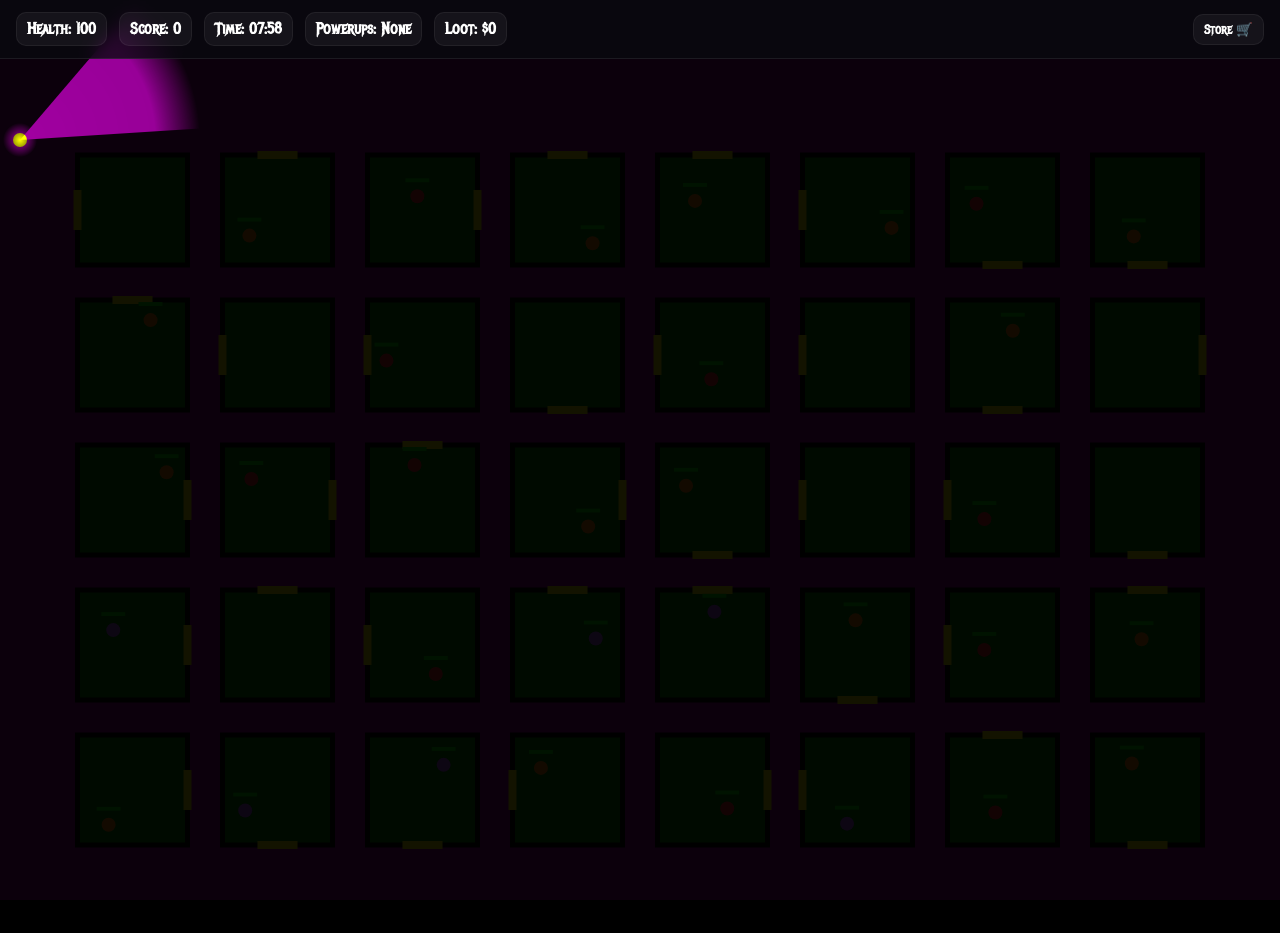
==== page1.html @ af248972 "Initial commit" ====
<!DOCTYPE html>
<html lang="en">
<head>
    <meta charset="UTF-8" />
    <meta name="viewport" content="width=device-width, initial-scale=1.0" />
    <title>DArk</title>
    <link rel="stylesheet" href="./src/styles.css" />
    <link href="https://fonts.googleapis.com/css2?family=Metal+Mania&display=swap" rel="stylesheet" />
</head>
<body>
    <div id="hud">
        <div id="health">Health: 100</div>
        <div id="score">Score: 0</div>
        <div id="timer">Time: 08:00</div>
        <div id="powerups">Powerups: None</div>
        <div id="loot">Loot: $0</div>
        <button id="storeBtn">Store 🛒</button>
    </div>

    <div id="store" class="hidden">
        <div class="store-head">
            <div class="store-title">Store</div>
            <button id="closeStore" type="button">×</button>
        </div>

        <button class="store-item" data-buy="speed" type="button">
            <span class="icon" id="iconSpeed">
                <svg xmlns="http://www.w3.org/2000/svg" viewBox="-63 65 128 128" aria-hidden="true">
                    <path d="M38.7,87.6c-3.6,5.1-10.6,6.3-15.7,2.8s-6.3-10.6-2.8-15.7c3.6-5.1,10.6-6.3,15.7-2.8S42.3,82.5,38.7,87.6z M64.1,100.1l-13.2,19c-1.5,2.3-4.6,2.8-6.9,1.3l-19-13.2L4.7,137.3L22,149.4c1.5,1,2.7,2.7,3,4.5l4.9,27.7c0.6,3.8-2,7.5-5.8,8.2c-3.8,0.6-7.5-2-8.2-5.8l-4.4-24.9l-21.8-15.5c0,0-11.5,16.6-12.3,17.6s-1.5,2.4-2.8,3.1c-1.7,1-3.7,1.1-5.4,0.7l-27.2-7.3c-3.7-1-5.9-4.8-4.9-8.6c1-3.7,4.8-5.9,8.6-4.9l22.3,5.9L3.6,98.4h-13.7l-11.7,16.8c-1.5,2.3-4.6,2.8-6.9,1.3c-2.3-1.5-2.8-4.6-1.3-6.9l13.2-18.9c1-1.5,2.7-2.3,4.4-2.1h22.8c3.4,0,6.8,1,9.7,3.1l7.3,5.2l18,12.7L56,94.6c1.5-2.3,4.6-2.8,6.9-1.3S65.7,98,64.1,100.1z" />
                </svg>
            </span>
            <span class="text">
                <span class="name">2X Speed<sub>20s</sub></span>
                <span class="price">$50</span>
            </span>
        </button>

        <button class="store-item" data-buy="hp" type="button">
            <span class="icon" id="iconHp">
                <svg xmlns="http://www.w3.org/2000/svg" viewBox="0 0 500 500" aria-hidden="true">
                    <g>
                        <path d="M306.6,143.4C291.5,128.3,271.4,120,250,120s-41.5,8.3-56.6,23.4c-31.2,31.2-31.2,81.9,0,113.1   c15.1,15.1,35.2,23.4,56.6,23.4s41.5-8.3,56.6-23.4S330,221.4,330,200S321.7,158.5,306.6,143.4z M295.3,245.3   C283.2,257.3,267.1,264,250,264s-33.2-6.7-45.3-18.7c-25-25-25-65.6,0-90.5c12.1-12.1,28.2-18.7,45.3-18.7   c17.1,0,33.2,6.7,45.3,18.7c12.1,12.1,18.7,28.2,18.7,45.3S307.3,233.2,295.3,245.3z"/>
                        <path d="M282,192h-24v-24c0-4.4-3.6-8-8-8s-8,3.6-8,8v24h-24c-4.4,0-8,3.6-8,8s3.6,8,8,8h24v24c0,4.4,3.6,8,8,8s8-3.6,8-8v-24h24   c4.4,0,8-3.6,8-8S286.4,192,282,192z"/>
                    </g>
                </svg>
            </span>
            <span class="text">
                <span class="name">+100 HP</span>
                <span class="price">$100</span>
            </span>
        </button>

        <button class="store-item" data-buy="damage" type="button">
            <span class="icon" id="iconDamage">
                <svg xmlns="http://www.w3.org/2000/svg" viewBox="0 0 512 512" aria-hidden="true">
                    <g>
                        <path d="M509.915,2.067C498.446-9.417,371.29,29.161,331.086,60.974L451.04,180.927   C482.853,140.708,521.415,13.567,509.915,2.067z"/>
                        <path d="M268.743,122.677l-41.344,10.328L42.211,318.208l12.047,12.063l-16.359,16.344l-12.063-12.047L0.008,360.396   l151.594,151.608l25.844-25.844l-12.063-12.063l16.359-16.359l12.063,12.047l185.188-185.171l10.344-41.359   c0,0,18.703-18.719,48.25-48.234L316.993,74.442C287.461,103.942,268.743,122.677,268.743,122.677z"/>
                    </g>
                </svg>
            </span>
            <span class="text">
                <span class="name">2X Damage<sub>3</sub></span>
                <span class="price">$150</span>
            </span>
        </button>

        <button class="store-item" data-buy="invis" type="button">
            <span class="icon" id="iconInvis">
                <svg xmlns="http://www.w3.org/2000/svg" viewBox="0 0 237.522 237.522" aria-hidden="true">
                    <g>
                        <g>
                            <g>
                                <path d="M109.018,202.995c2.521,22.52-3.253,31.587-18.993,34.196     c-15.73,2.648-31.04-10.855-34.244-30.112c-1.475-8.852-4.367-25.95-6.165-33.815c-2.853-12.535-10.474-28.851-13.434-38.494     c-0.674-2.208-8.383-17.997-10.171-26.712c-2.941-14.157,6.155-28.001,20.293-30.971l24.728-5.12     c3.713-0.791,14.753-1.553,14.753-1.553c15.183-0.098,22.569,7.718,22.647,22.911c0.039,8.783-7.943,22.041-14.128,23.019     c-6.204,0.977-8.93,0.283-13.131,0.303c-6.038,0.029-9.037,9.047-9.721,13.971c-0.371,2.657-0.459,15.095,7.347,30.893     C86.615,177.28,105.657,172.903,109.018,202.995z M90.611,66.476c6.282-0.029,11.353-7.533,11.304-16.746     s-5.178-16.668-11.46-16.629c-6.302,0.039-11.363,7.533-11.304,16.746C79.19,59.051,84.319,66.506,90.611,66.476z M53.358,69.026     c3.752-0.899,5.696-6.038,4.377-11.48c-1.339-5.422-5.393-9.116-9.116-8.236c-3.732,0.909-5.676,6.048-4.367,11.47     C45.581,66.232,49.625,69.935,53.358,69.026z M69.791,64.894c4.475-0.635,7.269-6.429,6.292-12.926     c-0.967-6.468-5.335-11.167-9.76-10.542c-4.426,0.684-7.249,6.468-6.272,12.945C61.037,60.839,65.375,65.538,69.791,64.894z      M27.887,75.748c-1.446-3.634-4.621-5.755-7.083-4.768c-2.511,0.997-3.332,4.739-1.876,8.353c1.456,3.615,4.66,5.725,7.122,4.748     C28.522,83.086,29.362,79.353,27.887,75.748z M38.478,75.738c3.126-1.251,4.172-6.009,2.325-10.581     c-1.847-4.612-5.901-7.318-8.998-6.038c-3.166,1.241-4.191,6.009-2.374,10.581C31.287,74.302,35.322,76.989,38.478,75.738z"/>
                            </g>
                        </g>
                    </g>
                </svg>
            </span>
            <span class="text">
                <span class="name">Invisibility<sub>12s</sub></span>
                <span class="price">$200</span>
            </span>
        </button>

        <div class="note">
            2X Damage lasts for the next 3 bullets.<br />
            Speed 2X lasts for 20 seconds.<br />
            Invisibility lasts for 12 seconds.
        </div>
    </div>

    <canvas id="canvas"></canvas>
    <div id="gameOverPopup" class="popup hidden">
    <div class="popup-card">
        <h1 id="popupTitle">Game Over</h1>
        <p id="popupScore">
            Your Score: 0
        </p>

        <div class="popup-buttons">
            <button id="restartBtn">Restart</button>
            <button id="exitBtn">Exit</button>
        </div>
        </div>
    </div>
    <button id="questsBtn">Quests 📜</button>
    <div id="questsPanel" class="hidden">
    <div class="panel-head">
        <div class="panel-title">Quests</div>
        <button id="closeQuests">×</button>
    </div>
    <div class="quest-item">
        <div class="quest-name">3 Kills without taking damage</div>
        <div class="quest-reward">Reward: +$50, +50 Score</div>
        <div class="quest-progress" id="q1Progress">0 / 3</div>
    </div>

    <div class="quest-item">
        <div class="quest-name">Kill after entering a room without damage</div>
        <div class="quest-reward">Reward: +$50, +50 Score</div>
        <div class="quest-progress" id="q2Progress">Not active</div>
    </div>

    <div class="quest-item">
        <div class="quest-name">Kill a dash unit inside a room</div>
        <div class="quest-reward">Reward: +$100, +100 Score</div>
        <div class="quest-progress" id="q3Progress">0 / 1</div>
    </div>
</div>

<div id="questToast" class="quest-toast hidden"></div>
    <script src="./src/index.js"></script>
</body>
</html>
---- src/styles.css ----
*{
    box-sizing:border-box;
}
html,body{
    margin:0;
    width:100%;
    height:100%;
    overflow:hidden;
    background:#000;
    font-family:"Metal Mania", cursive;
}
#hud{
    position:fixed;
    top:0;
    left:0;
    right:0;
    z-index:20;
    display:flex;
    align-items:center;
    gap:12px;
    flex-wrap:wrap;
    padding:12px 16px;
    background:rgba(10,10,16,0.78);
    color:#fff;
    border-bottom:1px solid rgba(255,255,255,0.08);
    backdrop-filter:blur(8px);
}
#hud > div{
    padding:6px 10px;
    border-radius:10px;
    background:rgba(255,255,255,0.05);
    border:1px solid rgba(255,255,255,0.06);
    font-weight:700;
    white-space:nowrap;
}
#storeBtn{
    font-family:"Metal Mania", cursive;
    margin-left:auto;
    padding:6px 10px;
    border-radius:10px;
    background:rgba(255,255,255,0.05);
    border:1px solid rgba(255,255,255,0.06);
    font-weight:700;
    white-space:nowrap;
    color:#fff;
    cursor:pointer;
}
#storeBtn:hover{
    background:rgba(255,255,255,0.14);
}
#store{
    position:fixed;
    top:68px;
    right:16px;
    width:min(320px,calc(100vw - 32px));
    z-index:30;
    padding:14px;
    border-radius:16px;
    background:rgba(10,10,16,0.84);
    color:#fff;
    border:1px solid rgba(255,255,255,0.08);
    box-shadow:0 14px 40px rgba(0,0,0,0.38);
    backdrop-filter:blur(10px);
}
.hidden{
    display:none;
}
.store-head{
    display:flex;
    align-items:center;
    justify-content:space-between;
    margin-bottom:12px;
}
.store-title{
    font-size:18px;
    font-weight:800;
}
#closeStore{
    border:0;
    width:32px;
    height:32px;
    border-radius:10px;
    cursor:pointer;
    background:rgba(255,255,255,0.08);
    color:#fff;
    font-size:18px;
}
#closeStore:hover{
    background:rgba(255,255,255,0.14);
}
.store-item{
    font-family:"Metal Mania", cursive;
    width:100%;
    display:flex;
    align-items:center;
    gap:12px;
    padding:12px;
    border:0;
    border-radius:14px;
    background:rgba(255,255,255,0.08);
    color:#fff;
    cursor:pointer;
    text-align:left;
    transition:0.15s ease;
    margin-bottom:10px;
}
.store-item:hover{
    background:rgba(255,255,255,0.14);
    transform:translateY(-1px);
}
.icon{
    width:36px;
    height:36px;
    flex:0 0 36px;
    display:grid;
    place-items:center;
    color:#fff100;
}
.icon svg{
    width:32px;
    height:32px;
    display:block;
    fill:currentColor;
}
.text{
    font-family:"Metal Mania", cursive;
    display:flex;
    flex-direction:column;
    gap:2px;
}
.name{
    font-family:"Metal Mania", cursive;
    font-weight:800;
    font-size:14px;
    line-height:1.2;
}
.price{
    font-family:"Metal Mania", cursive;
    font-size:12px;
    opacity:0.8;
}
.note{
    font-family:"Metal Mania", cursive;
    margin-top:8px;
    font-size:12px;
    line-height:1.5;
    opacity:0.8;
}
#canvas{
    display:block;
    width:100vw;
    height:100vh;
    background:#000;
}
.popup{
    
    position:fixed;
    inset:0;
    z-index:9999;

    display:flex;
    justify-content:center;
    align-items:center;

    backdrop-filter:blur(12px);
    background:rgba(0,0,0,0.45);
}

.popup.hidden{
    display:none;
}

.popup-card{
    width:320px;
    max-width:90vw;

    background:rgba(15,15,20,0.9);
    border:1px solid rgba(255,255,255,0.1);

    border-radius:20px;
    padding:25px;

    text-align:center;
    color:white;

    box-shadow:0 0 30px rgba(0,0,0,0.4);
}

.popup-card h1{
    margin:0 0 15px;
}

.popup-card p{
    font-size:18px;
    margin-bottom:20px;
}

.popup-buttons{
    display:flex;
    gap:10px;
}

.popup-buttons button{
    flex:1;

    padding:12px;

    border:none;
    border-radius:12px;

    cursor:pointer;

    font-weight:bold;
    font-size:15px;
}

#restartBtn{
    font-family:"Metal Mania", cursive;
    background:#4caf50;
    color:white;
}

#exitBtn{
    font-family:"Metal Mania", cursive;
    background:#e53935;
    color:white;
}
#questsBtn{
    margin-left: 8px;
    padding: 8px 12px;
    border: 1px solid rgba(255,255,255,0.08);
    border-radius: 10px;
    background: rgba(255,255,255,0.08);
    color: #fff;
    font-weight: 800;
    cursor: pointer;
}

#questsBtn:hover{
    background: rgba(255,255,255,0.14);
}

#questsPanel{
    position: fixed;
    top: 68px;
    right: 16px;
    width: min(340px, calc(100vw - 32px));
    z-index: 40;
    padding: 14px;
    border-radius: 16px;
    background: rgba(10,10,16,0.84);
    color: #fff;
    border: 1px solid rgba(255,255,255,0.08);
    box-shadow: 0 14px 40px rgba(0,0,0,0.38);
    backdrop-filter: blur(10px);
}

.panel-head{
    display:flex;
    align-items:center;
    justify-content:space-between;
    margin-bottom:12px;
}

.panel-title{
    font-size:18px;
    font-weight:800;
}

#closeQuests{
    border:0;
    width:32px;
    height:32px;
    border-radius:10px;
    cursor:pointer;
    background:rgba(255,255,255,0.08);
    color:#fff;
    font-size:18px;
}

#closeQuests:hover{
    background:rgba(255,255,255,0.14);
}

.quest-item{
    padding:12px;
    border-radius:14px;
    background:rgba(255,255,255,0.08);
    margin-bottom:10px;
}

.quest-name{
    font-weight:800;
    font-size:14px;
    margin-bottom:4px;
}
.quest-reward{
    font-size:12px;
    opacity:0.8;
    margin-bottom:6px;
}
.quest-progress{
    font-size:12px;
    color:#fff7a8;
}
.quest-toast{
    position: fixed;
    left: 50%;
    bottom: 28px;
    transform: translateX(-50%);
    z-index: 9999;
    padding: 12px 18px;
    border-radius: 14px;
    background: rgba(10,10,16,0.92);
    border: 1px solid rgba(255,255,255,0.1);
    color: white;
    font-weight: 800;
    box-shadow: 0 14px 40px rgba(0,0,0,0.4);
    backdrop-filter: blur(10px);
}

.hidden{
    display:none;
}
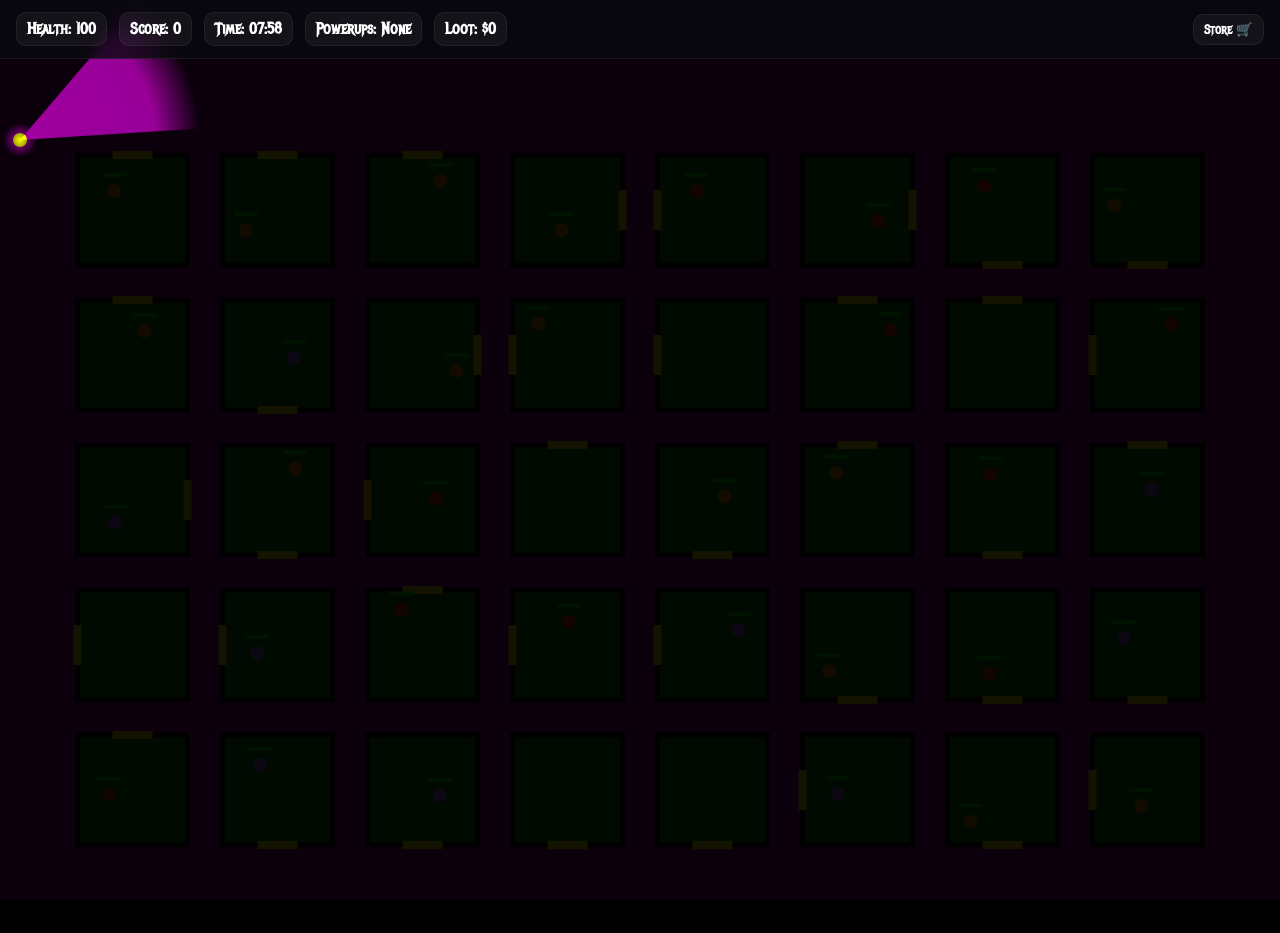
==== commit 8ef327f9: "Update page1.html" ====
--- a/page1.html
+++ b/page1.html
@@ -1,6 +1,6 @@
 <!DOCTYPE html>
 <html lang="en">
-<head>
+<head> 
     <meta charset="UTF-8" />
     <meta name="viewport" content="width=device-width, initial-scale=1.0" />
     <title>DArk</title>
@@ -132,4 +132,4 @@
 <div id="questToast" class="quest-toast hidden"></div>
     <script src="./src/index.js"></script>
 </body>
-</html>+</html>
--- a/src/styles.css
+++ b/src/styles.css
@@ -321,4 +321,4 @@
 
 .hidden{
     display:none;
-}+}
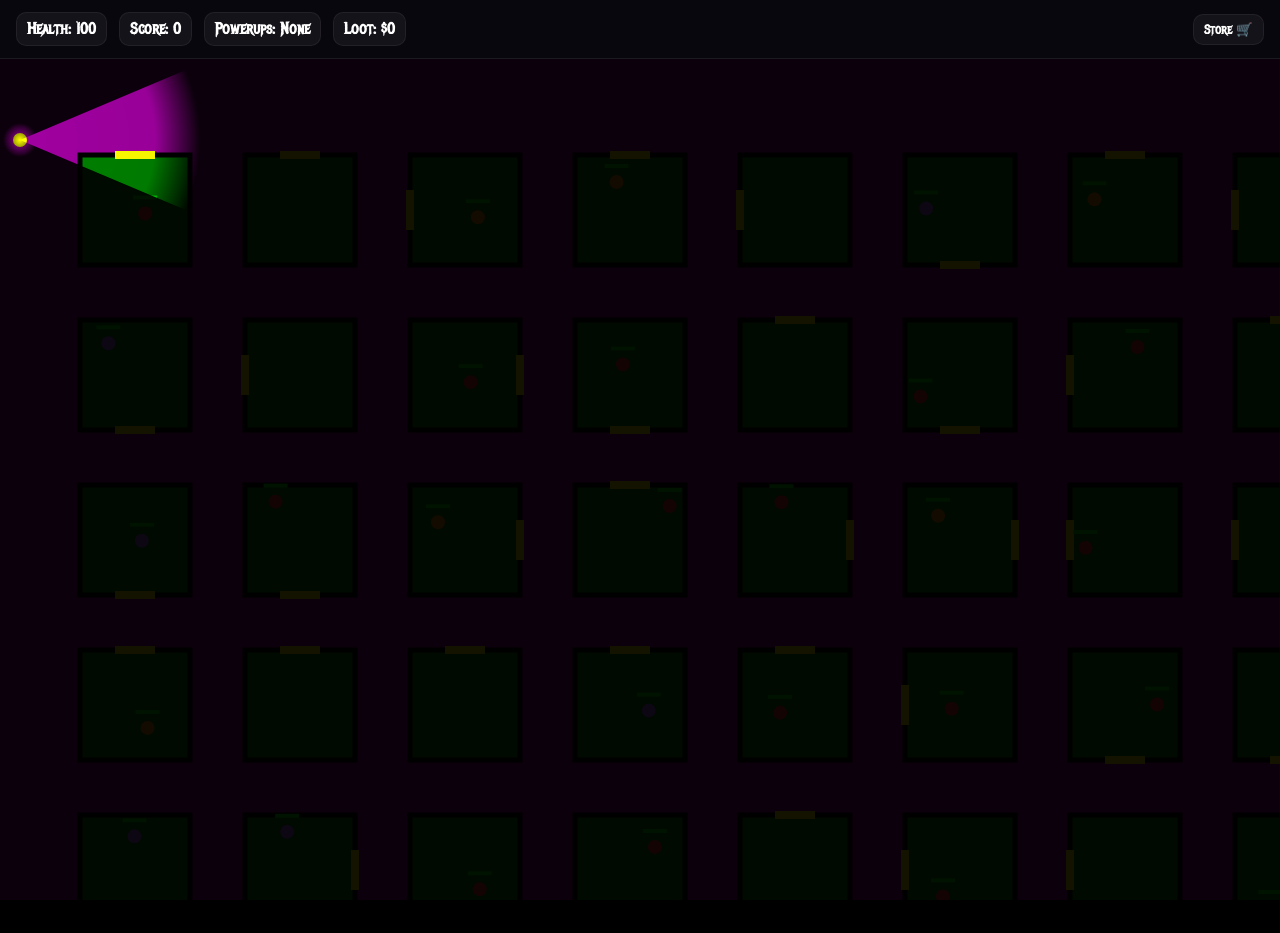
==== commit ab91fdea: "Update page1.html" ====
--- a/page1.html
+++ b/page1.html
@@ -11,7 +11,6 @@
     <div id="hud">
         <div id="health">Health: 100</div>
         <div id="score">Score: 0</div>
-        <div id="timer">Time: 08:00</div>
         <div id="powerups">Powerups: None</div>
         <div id="loot">Loot: $0</div>
         <button id="storeBtn">Store 🛒</button>
